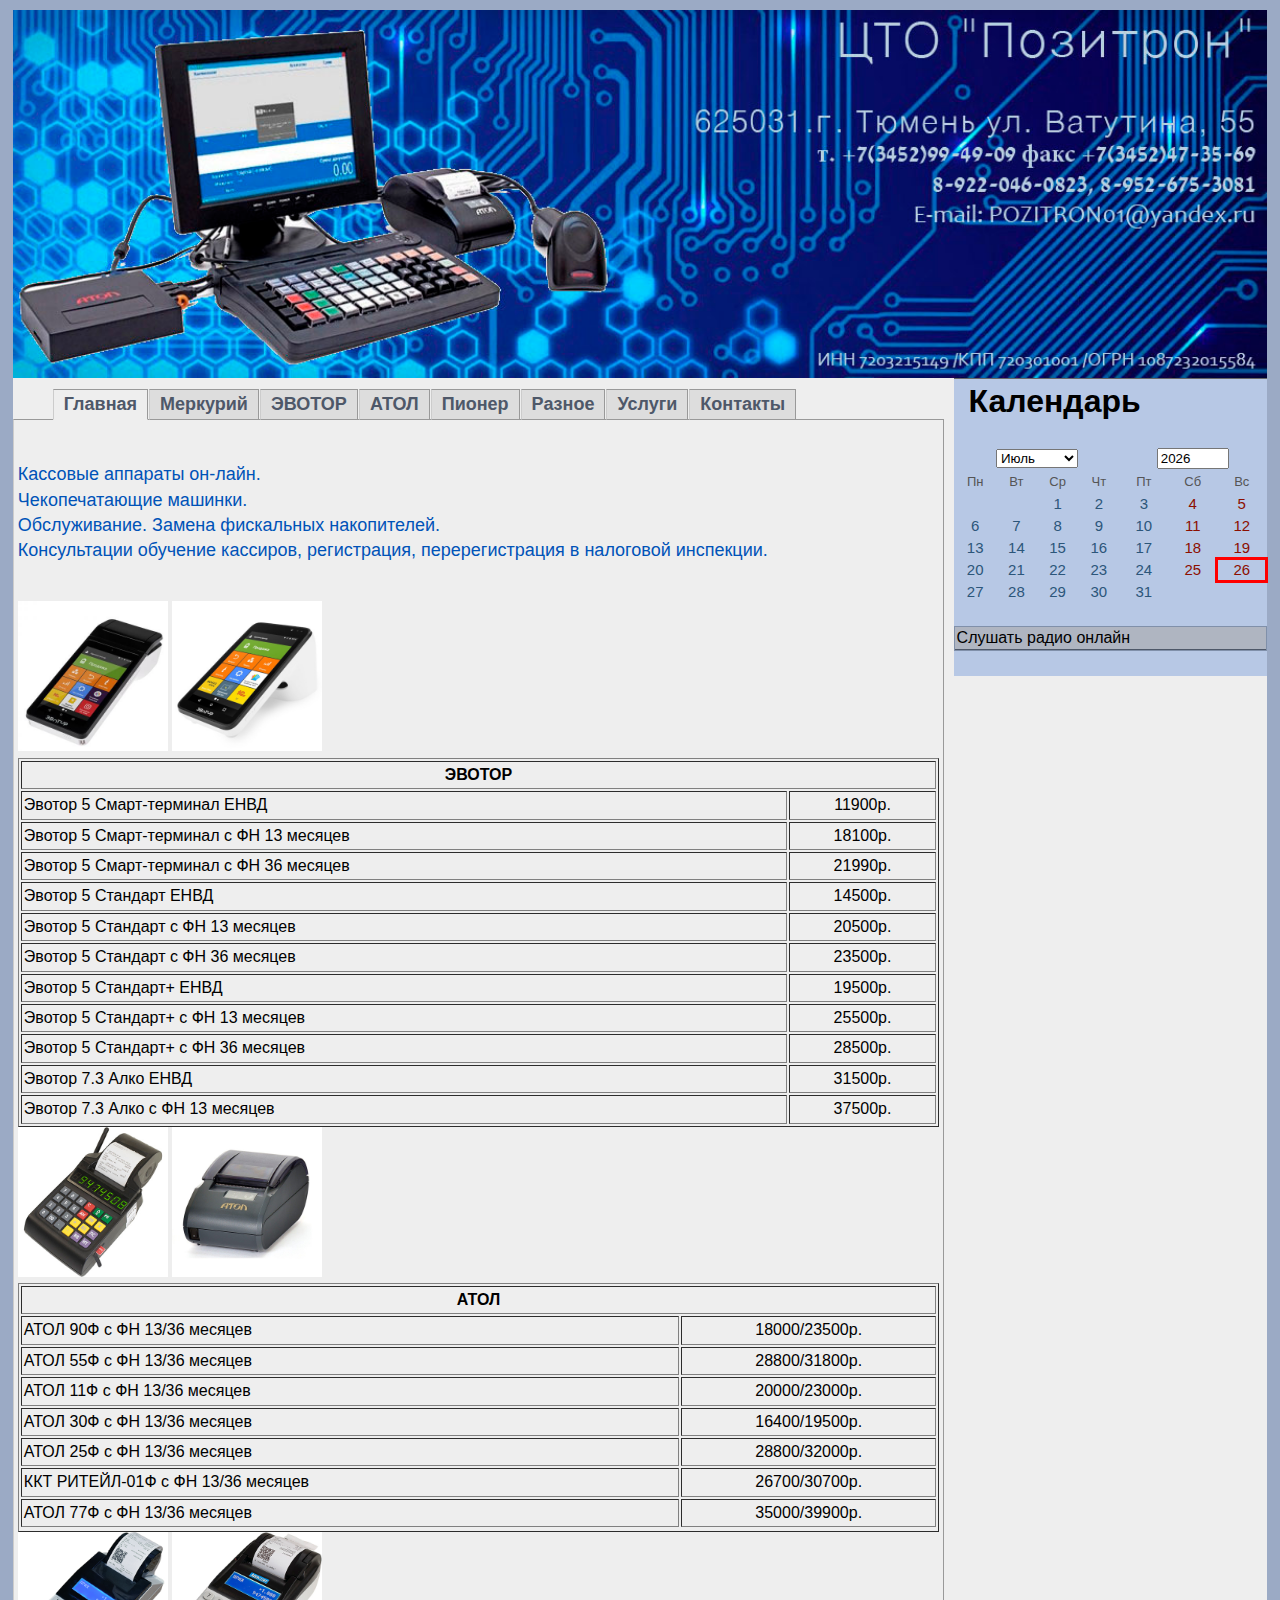
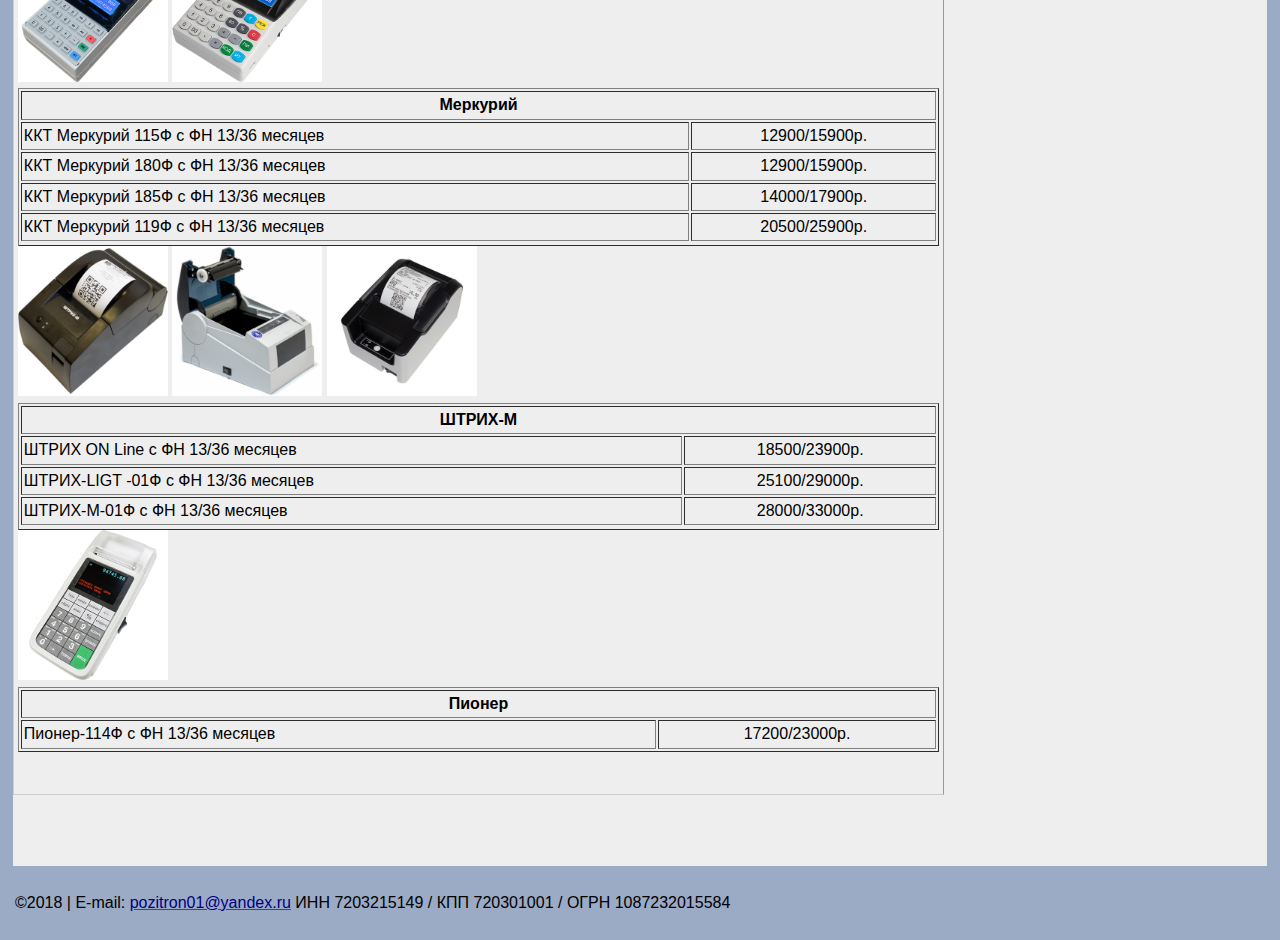
==== index.html @ d6a83f5e "Upload index.html" ====
<!DOCTYPE HTML>
<html xmlns:ice="">
<head>
 <link rel="shortcut icon" href="favicon.png" type="image/png">
<meta http-equiv="Content-Type" content="text/html; charset=utf-8">
<title>ЦТО "Позитрон"</title>
<link href="twoColLiqRtHdr.css" rel="stylesheet" type="text/css"><!--[if lte IE 7]>
<style>
.content { margin-right: -1px; }
ul.nav a { zoom: 1; }
<![endif]-->
<script src="includes/ice/ice.js" type="text/javascript"></script>
<script src="SpryAssets/SpryCollapsiblePanel.js" type="text/javascript"></script>
<script src="SpryAssets/SpryTabbedPanels.js" type="text/javascript"></script>
<script src="Scripts/swfobject_modified.js" type="text/javascript"></script>
<script src="SpryAssets/SpryMenuBar.js" type="text/javascript"></script>
<link href="SpryAssets/SpryCollapsiblePanel.css" rel="stylesheet" type="text/css">
<link href="SpryAssets/SpryTabbedPanels.css" rel="stylesheet" type="text/css">
<link href="SpryAssets/SpryMenuBarHorizontal.css" rel="stylesheet" type="text/css">

	<meta name="yandex-verification" content="871b3b31f9541cde" />
  <!-- Yandex.Metrika counter -->
  <script type="text/javascript" >
      (function (d, w, c) {
          (w[c] = w[c] || []).push(function() {
              try {
                  w.yaCounter50341489 = new Ya.Metrika2({
                      id:50341489,
                      clickmap:true,
                      trackLinks:true,
                      accurateTrackBounce:true,
                      webvisor:true
                  });
              } catch(e) { }
          });

          var n = d.getElementsByTagName("script")[0],
              s = d.createElement("script"),
              f = function () { n.parentNode.insertBefore(s, n); };
          s.type = "text/javascript";
          s.async = true;
          s.src = "https://mc.yandex.ru/metrika/tag.js";

          if (w.opera == "[object Opera]") {
              d.addEventListener("DOMContentLoaded", f, false);
          } else { f(); }
      })(document, window, "yandex_metrika_callbacks2");
  </script>
  <noscript><div><img src="https://mc.yandex.ru/watch/50341489" style="position:absolute; left:-9999px;" alt="" /></div></noscript>
  <!-- /Yandex.Metrika counter -->

	</head>

<body>

<div class="container">
  <div class="header"><a href="#">


  </a>
    <div class="sidebar2" id="content" ice:editable="*">
      <div align="right">
        <ul id="MenuBar1" class="MenuBarHorizontal">

      </div>
    </div>

  <img src="image/ctopozitron03.jpg" alt="ЦТО &quot;Позитрон&quot;" name="Insert_logo" width="100%" height="100%" usemap="#Insert_logoMap" id="Insert_logo" style="background: #6F7D94; display:block; color: #000;" />
      <map name="Insert_logoMap">
        <area shape="circle" coords="0,0,0" href="index.html">
    </map>
    </a>
  <!-- end .header --></div>
  <div class="sidebar1" id="sidebar1">
    <ul class="nav">

<h1>Календарь</h1>
	<style>
#calendar3 {
  width: 100%;
  font: monospace;
  line-height: 1.2em;
  font-size: 15px;
  text-align: center;
}
#calendar3 thead tr:last-child {
  font-size: small;
  color: rgb(85, 85, 85);
}
#calendar3 tbody td {
  color: rgb(44, 86, 122);
}
#calendar3 tbody td:nth-child(n+6), #calendar3 .holiday {
  color: rgb(140, 15, 0);
}
#calendar3 tbody td.today {
  outline: 3px solid red;
}
</style>

<table id="calendar3">
  <thead>
    <tr><td colspan="4"><select>
<option value="0">Январь</option>
<option value="1">Февраль</option>
<option value="2">Март</option>
<option value="3">Апрель</option>
<option value="4">Май</option>
<option value="5">Июнь</option>
<option value="6">Июль</option>
<option value="7">Август</option>
<option value="8">Сентябрь</option>
<option value="9">Октябрь</option>
<option value="10">Ноябрь</option>
<option value="11">Декабрь</option>
</select><td colspan="3"><input type="number" value="" min="0" max="9999" size="4">
    <tr><td>Пн<td>Вт<td>Ср<td>Чт<td>Пт<td>Сб<td>Вс
  <tbody>
</table>

<script>
function Calendar3(id, year, month) {
var Dlast = new Date(year,month+1,0).getDate(),
    D = new Date(year,month,Dlast),
    DNlast = D.getDay(),
    DNfirst = new Date(D.getFullYear(),D.getMonth(),1).getDay(),
    calendar = '<tr>',
    m = document.querySelector('#'+id+' option[value="' + D.getMonth() + '"]'),
    g = document.querySelector('#'+id+' input');
if (DNfirst != 0) {
  for(var  i = 1; i < DNfirst; i++) calendar += '<td>';
}else{
  for(var  i = 0; i < 6; i++) calendar += '<td>';
}
for(var  i = 1; i <= Dlast; i++) {
  if (i == new Date().getDate() && D.getFullYear() == new Date().getFullYear() && D.getMonth() == new Date().getMonth()) {
    calendar += '<td class="today">' + i;
  }else{
    if (  // список официальных праздников
        (i == 1 && D.getMonth() == 0 && ((D.getFullYear() > 1897 && D.getFullYear() < 1930) || D.getFullYear() > 1947)) || // Новый год
        (i == 2 && D.getMonth() == 0 && D.getFullYear() > 1992) || // Новый год
        ((i == 3 || i == 4 || i == 5 || i == 6 || i == 8) && D.getMonth() == 0 && D.getFullYear() > 2004) || // Новый год
        (i == 7 && D.getMonth() == 0 && D.getFullYear() > 1990) || // Рождество Христово
        (i == 23 && D.getMonth() == 1 && D.getFullYear() > 2001) || // День защитника Отечества
        (i == 8 && D.getMonth() == 2 && D.getFullYear() > 1965) || // Международный женский день
        (i == 1 && D.getMonth() == 4 && D.getFullYear() > 1917) || // Праздник Весны и Труда
        (i == 9 && D.getMonth() == 4 && D.getFullYear() > 1964) || // День Победы
        (i == 12 && D.getMonth() == 5 && D.getFullYear() > 1990) || // День России (декларации о государственном суверенитете Российской Федерации ознаменовала окончательный Распад СССР)
        (i == 7 && D.getMonth() == 10 && (D.getFullYear() > 1926 && D.getFullYear() < 2005)) || // Октябрьская революция 1917 года
        (i == 8 && D.getMonth() == 10 && (D.getFullYear() > 1926 && D.getFullYear() < 1992)) || // Октябрьская революция 1917 года
        (i == 4 && D.getMonth() == 10 && D.getFullYear() > 2004) // День народного единства, который заменил Октябрьскую революцию 1917 года
       ) {
      calendar += '<td class="holiday">' + i;
    }else{
      calendar += '<td>' + i;
    }
  }
  if (new Date(D.getFullYear(),D.getMonth(),i).getDay() == 0) {
    calendar += '<tr>';
  }
}
for(var  i = DNlast; i < 7; i++) calendar += '<td>&nbsp;';
document.querySelector('#'+id+' tbody').innerHTML = calendar;
g.value = D.getFullYear();
m.selected = true;
if (document.querySelectorAll('#'+id+' tbody tr').length < 6) {
    document.querySelector('#'+id+' tbody').innerHTML += '<tr><td>&nbsp;<td>&nbsp;<td>&nbsp;<td>&nbsp;<td>&nbsp;<td>&nbsp;<td>&nbsp;';
}
document.querySelector('#'+id+' option[value="' + new Date().getMonth() + '"]').style.color = 'rgb(220, 0, 0)'; // в выпадающем списке выделен текущий месяц
}
Calendar3("calendar3",new Date().getFullYear(),new Date().getMonth());
document.querySelector('#calendar3').onchange = function Kalendar3() {
  Calendar3("calendar3",document.querySelector('#calendar3 input').value,parseFloat(document.querySelector('#calendar3 select').options[document.querySelector('#calendar3 select').selectedIndex].value));
}
</script>

	<div id="CollapsiblePanel1" class="CollapsiblePanel">
        <div class="CollapsiblePanelTab" tabindex="0">Слушать радио онлайн</div>
		        <div class="TabbedPanelsContent"><div id="RO_Moskva" style="text-align:center;width:100%;background:#ccc;"><a href="http://fmradio-online.ru/" id="aRM">Слушать радио онлайн</a></div><script type="text/javascript" src="Scripts/rnsM.js" charset="UTF-8"></script></div>
	<div class="CollapsiblePanelContent"> </div>
	</div>

</ul>
	</div>
	<div class="content" id="content1">
	<div id="TabbedPanels1" class="TabbedPanels">
		<ul class="TabbedPanelsTabGroup">
			<li class="TabbedPanelsTab" tabindex="0"><font size="4" color="#4e5869">Главная</font> </li>
			<li class="TabbedPanelsTab" tabindex="0"><font size="4" color="#4e5869">Меркурий</font> </li>
			<li class="TabbedPanelsTab" tabindex="0"><font size="4" color="#4e5869">ЭВОТОР</font> </li>
			<li class="TabbedPanelsTab" tabindex="0"><font size="4" color="#4e5869">АТОЛ</font> </li>
			<li class="TabbedPanelsTab" tabindex="0"><font size="4" color="#4e5869">Пионер</font> </li>
			<li class="TabbedPanelsTab" tabindex="0"><font size="4" color="#4e5869">Разное</font> </li>
			<li class="TabbedPanelsTab" tabindex="0"><font size="4" color="#4e5869">Услуги</font> </li>
			<li class="TabbedPanelsTab" tabindex="0"><font size="4" color="#4e5869">Контакты</font> </li>
</ul>
	<div class="TabbedPanelsContentGroup">
	<div class="TabbedPanelsContent">
<p>&nbsp;</p><font size="4" color="#0053B8">
        Кассовые аппараты он-лайн.
        <br>Чекопечатающие машинки. <br>Обслуживание. Замена фискальных накопителей.
        <br>Консультации обучение кассиров, регистрация, перерегистрация в налоговой инспекции.</font>
<p>&nbsp;</p>
			<img src="image/evotor-5-0001-380x380.jpg" width="150" height="150" alt="Смарт-терминал ЭВОТОР 5" longdesc="Смарт-терминал ЭВОТОР 5" title="ЭВОТОР 5">
			<img src="image/evotor-7.3_380x380.jpg" width="150" height="150" alt="ЭВОТОР 7.3 " longdesc="ЭВОТОР 7.3 " title="ЭВОТОР 7.3">

	    <table width="100%" cellpadding="2" border="1">
	    <tbody>
    <tr>
    <td style="text-align: center;" colspan="2"><strong>ЭВОТОР</strong></td>
    </tr>
    <tr>
    <td>Эвотор 5 Смарт-терминал ЕНВД</td>
    <td align="center">11900р.</td>
    </tr>
    <tr>
    <td>Эвотор 5 Смарт-терминал с ФН 13 месяцев</td>
    <td align="center">18100р.</td>
    </tr>
    <td>Эвотор 5 Смарт-терминал с ФН 36 месяцев</td>
    <td align="center">21990р.</td>
    </tr>
    <td>Эвотор 5 Стандарт ЕНВД</td>
    <td align="center">14500р.</td>
    </tr>
    <td>Эвотор 5 Стандарт с ФН 13 месяцев</td>
    <td align="center">20500р.</td>
    </tr>
    <td>Эвотор 5 Стандарт с ФН 36 месяцев</td>
    <td align="center">23500р.</td>
    </tr>
    <td>Эвотор 5 Стандарт+ ЕНВД</td>
    <td align="center">19500р.</td>
    </tr>
    <td>Эвотор 5 Стандарт+ с ФН 13 месяцев</td>
    <td align="center">25500р.</td>
    </tr>
    <td>Эвотор 5 Стандарт+ с ФН 36 месяцев</td>
    <td align="center">28500р.</td>
    </tr>
    <td>Эвотор 7.3 Алко ЕНВД</td>
    <td align="center">31500р.</td>
    </tr>
    <td>Эвотор 7.3 Алко с ФН 13 месяцев</td>
    <td align="center">37500р.</td>
    </tr>
    </tbody>
  </table>
    <img src="image/atoll_90f.jpg" width="150" height="150" alt="АТОЛ 90Ф" longdesc="АТОЛ 90Ф" title="АТОЛ 90Ф">
    <img src="image/atoll_30f.jpg" width="150" height="150" alt="АТОЛ 30Ф" title="АТОЛ 30Ф">
    <table width="100%" cellpadding="2" border="1">
    <tbody>
    <tr>
    <td style="text-align: center;" colspan="2"><strong>АТОЛ</strong></td>
    </tr>
    <tr>
    <td>АТОЛ 90Ф с ФН 13/36 месяцев</td>
    <td align="center">18000/23500р.</td>
    </tr>
    <td>АТОЛ 55Ф с ФН 13/36 месяцев</td>
    <td align="center">28800/31800р.</td>
    </tr>
    <td>АТОЛ 11Ф с ФН 13/36 месяцев</td>
    <td align="center">20000/23000р.</td>
    </tr>
    <td>АТОЛ 30Ф с ФН 13/36 месяцев</td>
    <td align="center">16400/19500р.</td>
    </tr>
    <td>АТОЛ 25Ф с ФН 13/36 месяцев</td>
    <td align="center">28800/32000р.</td>
    </tr>
    <td>ККТ РИТЕЙЛ-01Ф с ФН 13/36 месяцев</td>
    <td align="center">26700/30700р.</td>
    </tr>
    <td>АТОЛ 77Ф с ФН 13/36 месяцев</td>
    <td align="center">35000/39900р.</td>
    </tr>
    <tr>
    </tbody>
  </table>
  			<img src="image/mercury_115f.jpg" width="150" height="150" alt="Меркурий 115Ф" longdesc="Меркурий 115Ф" title="Меркурий 115Ф">
  			<img src="image/mercury_185f.jpg" width="150" height="150" alt="Меркурий 185Ф" longdesc="Меркурий 185Ф" title="Меркурий 185Ф">
  <table width="100%" cellpadding="2" border="1">
    <tbody>
    <td style="text-align: center;" colspan="2"><strong>Меркурий</strong></td>
    </tr>
    <tr>
    <td>ККТ Меркурий 115Ф с ФН 13/36 месяцев</td>
    <td align="center">12900/15900р.</td>
    </tr>
    <td>ККТ Меркурий 180Ф с ФН 13/36 месяцев</td>
    <td align="center">12900/15900р.</td>
    </tr>
    <td>ККТ Меркурий 185Ф с ФН 13/36 месяцев</td>
    <td align="center">14000/17900р.</td>
    </tr>
    <td>ККТ Меркурий 119Ф с ФН 13/36 месяцев</td>
    <td align="center">20500/25900р.</td>
    </tr>
    <tr>
    </tbody>
  </table>
				<img src="image/SHTRICH-LIGT-01F.jpg" width="150" height="150" alt="">
				<img src="image/SHTRICH-M-01F.jpg" width="150" height="150" alt="">
				<img src="image/SHTRICH-ON-Line.jpg" width="150" height="150" alt="">
  <table width="100%" cellpadding="2" border="1">
    <tbody>
    <td style="text-align: center;" colspan="2"><strong>ШТРИХ-М</strong></td>
    </tr>
    <tr>
    <td>ШТРИХ ON Line с ФН 13/36 месяцев</td>
    <td align="center">18500/23900р.</td>
    </tr>
    <td>ШТРИХ-LIGT -01Ф с ФН 13/36 месяцев</td>
    <td align="center">25100/29000р.</td>
    </tr>
    <td>ШТРИХ-М-01Ф с ФН 13/36 месяцев</td>
    <td align="center">28000/33000р.</td>
    </tr>
    <tr>
    </tbody>
  </table>
  <img src="image/pioneer-114f.jpg" width="150" height="150" alt="Пионер-114Ф " longdesc="Пионер-114Ф " title="Пионер-114Ф">

  <table width="100%" cellpadding="2" border="1">
    <tbody>
    <td style="text-align: center;" colspan="2"><strong>Пионер</strong></td>
    </tr>
    <tr>
    <td>Пионер-114Ф с ФН 13/36 месяцев</td>
    <td align="center">17200/23000р.</td>
    </tr>
  </tbody>
  </table>

  <p>&nbsp;</p>


	</div>
	<div class="TabbedPanelsContent">
		<table width=100%>
		<tr><td width=50%>
			<h3>ККТ Меркурий 115Ф<br>с ФН 13/36 месяцев 12900/15900р.</h3>
		<td width=50%>
			<h3>ККТ Меркурий 185ф<br>с ФН 13/36 месяцев 14000/17900р.</h3></table>
			<img src="image/mercury_115f.jpg" alt="Меркурий 115Ф" align="left" width="50%" height="50%" title="Меркурий 115Ф" style="background: #6F7D94; display:block; color: #000;"  />
			<img src="image/mercury_185f.jpg" alt="Меркурий 185Ф" align="right" width="50%" height="50%" title="Меркурий 185ф" style="background: #6F7D94; display:block; color: #000;" />

      <table width="100%" cellpadding="2" border="1">
      <tbody>
      <tr>
      <td style="text-align: center;" colspan="1"><strong>ОСНОВНЫЕ ХАРАКТЕРИСТИКИ</strong></td>
      <td style="text-align: center;" colspan="1"><strong>Меркурий 115Ф</strong></td>
      <td style="text-align: center;" colspan="1"><strong>Меркурий 185ф</strong></td>
      </tr>
      <tr>
      <td>Количество кассиров</td>
      <td align="center">16</td>
      <td align="center">16</td>
      </tr>
      <tr>
      <td>Фискальный накопитель</td>
      <td align="center">ФН-1</td>
      <td align="center">ФН-1</td>
      </tr>
      <tr>
      <td>Тип принтерного механизма</td>
      <td align="center">Термический, с заправкой<br> «easy load»</td>
      <td align="center">Термический, с заправкой<br> «easy load»</td>
      </tr>
      <tr>
      <td>Чековая лента</td>
      <td align="center">термобумага шириной 57,5 мм</td>
      <td align="center">термобумага шириной 57,5 мм</td>
      </tr>
      <tr>
      <td>Скорость печати</td>
      <td align="center">8 строк/сек</td>
      <td align="center">8 строк/сек</td>
      </tr>
      <tr>
      <td>Количество программируемых кодов цен, не менее</td>
      <td align="center">10 000</td>
      <td align="center">10 000</td>
      </tr>
      <tr>
      <td>Ввод и индикация сумм</td>
      <td align="center">9 десятичных разрядов</td>
      <td align="center">9 десятичных разрядов</td>
      </tr>
      <tr>
      <td>Считывание штрих-кодов</td>
      <td align="center">линейные<br> (EAN-8, ЕАN-13),<br>двумерные (QR, PDF417)</td>
      <td align="center">линейные<br> (EAN-8, ЕАN-13),<br>двумерные (QR, PDF417)</td>
      </tr>
      <tr>
      <td>Интерфейс RS-232</td>
      <td align="center">2 шт.</td>
      <td align="center">2 шт.</td>
      </tr>
      <tr>
      <td>Интерфейс USB (host/device)</td>
      <td align="center">1 шт.</td>
      <td align="center">1 шт.</td>
      </tr>
      <tr>
      <td>GPRS-модем</td>
      <td align="center">1 шт. (по запросу)</td>
      <td align="center">1 шт. (по запросу)</td>
      </tr>
      <tr>
      <td>Wi-Fi модем</td>
      <td align="center">1 шт. (по запросу)</td>
      <td align="center">1 шт. (по запросу)</td>
      </tr>
      <tr>
      <td>SD карта</td>
      <td align="center">до 32 гб</td>
      <td align="center">до 32 гб</td>
      </tr>
      <tr>
      <td>Встроенный литий-ионный аккумулятор</td>
      <td align="center">7,4 В, 2,0 А-ч</td>
      <td align="center">7,4 В, 2,0 А-ч</td>
      </tr>
      <tr>
      <td>Графический ЖК-индикатор с подсветкой</td>
      <td align="center">128х32</td>
      <td align="center">128х32</td>
      </tr>
      <tr>
      <td>Среднее количество чеков за смену при полностью заряженном аккумуляторе, не менее</td>
      <td align="center">500</td>
      <td align="center">500</td>
      </tr>
      <tr>
      <td>Габариты, масса, не более</td>
      <td align="center">230х116х65мм; 1,0 кг</td>
      <td align="center">230х116х65мм; 1,0 кг</td>
      </tr>
      <tr>
      <td>Диапазон рабочих температур</td>
      <td align="center">-20...+45°С</td>
      <td align="center">-20...+45°С</td>
      </tr>
      <tr>
      <td>Заявленный срок службы производителем</td>
      <td align="center">10 лет</td>
      <td align="center">10 лет</td>
      </tr>
      </tbody>
      </table>
	</div>

	<div class="TabbedPanelsContent">
			<table width=100%>
		<tr><td width=50%>
			<h3>Смарт-терминал ЭВОТОР 5<br>с ФН 13/36 месяцев 18100/21990р.</h3>
		<td width=50%>
			<h3>ЭВОТОР 7.3 Алко с ФН 13 месяцев 37500р.<br>ЭВОТОР 7.3 Алко ЕНВД 31500р. </h3></table>
			<img src="image/evotor-5-0001-380x380.jpg" alt="Смарт-терминал ЭВОТОР 5" align="left" width="50%" height="50%" title="Смарт-терминал ЭВОТОР 5" style="background: #6F7D94; display:block; color: #000;"  />
			<img src="image/evotor-7.3_380x380.jpg" alt="ЭВОТОР 7.3" align="left" width="50%" height="50%" title="ЭВОТОР 7.3" style="background: #6F7D94; display:block; color: #000;"  />
	<table width="100%" cellpadding="2" border="1">
      <tbody>
      <tr>
      <td style="text-align: center;" colspan="1"><strong>ОСНОВНЫЕ ХАРАКТЕРИСТИКИ</strong></td>
      <td style="text-align: center;" colspan="1"><strong>ЭВОТОР 5</strong></td>
      <td style="text-align: center;" colspan="1"><strong>ЭВОТОР 7.3</strong></td>
      </tr>
      <tr>
      <td>Процессор</td>
      <td align="center">Mediatek MT8321</td>
      <td align="center">Mediatek MT8321</td>
      </tr>
      <tr>
      <td>Оперативная память / жесткая</td>
      <td align="center">1GB / 8GB</td>
      <td align="center">1GB / 8GB</td>
      </tr>
      <tr>
      <td>Дисплей</td>
      <td align="center">5,5 дюйма</td>
      <td align="center">7 дюймов</td>
      </tr>
      <tr>
      <td>Навигация</td>
      <td align="center">GPS</td>
      <td align="center">Нет</td>
      </tr>
      <tr>
      <td>Камера</td>
      <td align="center">5 Мпикс</td>
      <td align="center">Нет</td>
      </tr>
      <tr>
      <td>Источник питания</td>
      <td align="center">5V, 2A</td>
      <td align="center">Coaxial, 24V, 1.25A</td>
      </tr>
      <tr>
      <td>Аккумулятор</td>
      <td align="center">8-12 часов автономной работы</td>
      <td align="center">Нет (только для безопасного отключения)</td>
      </tr>
      <tr>
      <td>USB host</td>
      <td align="center">USB-A, USB2.0</td>
      <td align="center">6xUSB-A, USB2.0</td>
      </tr>
      <tr>
      <td>Ethernet</td>
      <td align="center">Есть</td>
      <td align="center">Нет</td>
      </tr>
      <tr>
      <td>Доп. интерфейсы</td>
      <td align="center">Денежный ящик, 2 COM порта</td>
      <td align="center">Денежный ящик</td>
      </tr>
      <tr>
      <td>Скорость печати</td>
      <td align="center">До 60 мм/c</td>
      <td align="center">До 70 мм/с</td>
      </tr>
      <tr>
      <td>Ресурс головки</td>
      <td align="center">100 км</td>
      <td align="center">50 км</td>
      </tr>
      <tr>
      <td>Резак</td>
      <td align="center">2 стальных гребенки</td>
      <td align="center">1 стальная гребенка</td>
      </tr>
      </tbody>
      </table>

</div>
	<div class="TabbedPanelsContent">
			<table width=100%>
		<tr><td width=50%>
			<h3>АТОЛ 90Ф с ФН 13/36 месяцев 18000/23500р.</h3>
		<td width=50%>
			<h3>АТОЛ 30Ф с ФН 13/36 месяцев 16400/19500р.</h3></table>
			<img src="image/atoll_90f.jpg" alt="АТОЛ 90Ф" align="left" width="50%" height="50%" title="АТОЛ 90Ф" style="background: #6F7D94; display:block; color: #000;"  />
			<img src="image/atoll_30f.jpg" alt="АТОЛ 30Ф" align="left" width="50%" height="50%" title="АТОЛ 30Ф" style="background: #6F7D94; display:block; color: #000;"  />
<table width="100%" cellpadding="2" border="1">
      <tbody>
      <tr>
      <td style="text-align: center;" colspan="1"><strong>ОСНОВНЫЕ ХАРАКТЕРИСТИКИ</strong></td>
      <td style="text-align: center;" colspan="1"><strong>АТОЛ 90Ф</strong></td>
      <td style="text-align: center;" colspan="1"><strong>АТОЛ 30Ф</strong></td>
      </tr>
      <tr>
      <td>Способ печати</td>
      <td align="center">Термохимический</td>
      <td align="center">Термопечать</td>
      </tr>
      <tr>
      <td>Качество печати, dpi</td>
      <td align="center">203</td>
      <td align="center">203</td>
      </tr>
      <tr>
      <td>Скорость печати, мм/с</td>
      <td align="center">до 75</td>
      <td align="center">до 50</td>
      </tr>
      <tr>
      <td>Ресурс печатающей головки, км чековой ленты</td>
      <td align="center">100 км</td>
      <td align="center">50 км</td>
      </tr>
      <tr>
      <td>Автоотрез</td>
      <td align="center">Нет (гребенка)</td>
      <td align="center">Нет (гребенка)</td>
      </tr>
      <tr>
      <td>Количество символов в строке</td>
      <td align="center">32 - 42 (при бумаге 58 мм) <br> 24 - 34 (при бумаге 44 мм)</td>
      <td align="center">24 - 42 (при бумаге 58 мм) <br> 24 - 34 (при бумаге 44 мм)</td>
      </tr>
      <tr>
      <td>Питание</td>
      <td align="center">7,4В (БП)</td>
      <td align="center">9В АС 220 В, 50 Hz</td>
      </tr>
      <tr>
      <td>Интерфейсы</td>
      <td align="center">WI-FI, 2G</td>
      <td align="center">USB, Wi-fi, 2G, 3G - опционально</td>
      </tr>
      <tr>
      <td>Размеры</td>
      <td align="center">114 х 81 х 235 мм</td>
      <td align="center">87 х 160 х 79 мм</td>
      </tr>
      <tr>
      <td>Вес, кг</td>
      <td align="center">0,9 кг</td>
      <td align="center">0,36 кг</td>
      </tr>
      <tr>
      </tbody>
      </table>

</div>
<div class="TabbedPanelsContent"> <h3>Пионер-114Ф с ФН 13/36 месяцев 17200/23000р.</h3>
    <img src="image/pioneer-114f.jpg" alt="Пионер-114Ф" align="left" width="50%" height="50%" title="Пионер-114Ф" style="background: #6F7D94; display:block; color: #000;"  />

  <table width="50%" cellpadding="2" border="1">
      <tbody>
      <tr>
      <td style="text-align: center;" colspan="2"><strong>Пионер-114Ф ОСНОВНЫЕ ХАРАКТЕРИСТИКИ</strong></td>
      </tr>
      <tr>
      <td>Скорость печати мм/с</td>
      <td align="center">35</td>
      </tr>
      <tr>
      <td>Ширина чека, мм</td>
      <td align="center">58 мм</td>
      </tr>
      <tr>
      <td>Интерфейс подключения</td>
      <td align="center">Ethernet, USB, Wi-fi</td>
      </tr>
      <tr>
      <td>Передача данных в ОФД</td>
      <td align="center"> Ethernet, Wi-fi </td>
      </tr>
      <tr>
      <td>Налогообложение </td>
      <td align="center">ЕНВД, ОСНО, ПСН, УСН</td>
      <tr>
      <td>АКБ</td>
      <td align="center">Есть</td>
		</tbody>
      </table>

  </div>

	<div class="TabbedPanelsContent">
		<table width=100%>
		<tr><td width=40%>
			<h3>Сканеры</h3>
		<td width=30%>
			<h3>Чековая лента</h3>
			<td width=30%>
			<h3>Денежные ящики</h3>
		</table>
			<img src="image/scanner.jpg" alt="Сканер" align="left" width="33%" height="33%" title="Сканер" style="background: #6F7D94; display:block; color: #000;"  />
			<img src="image/check tape 57,5 ​​mm.jpg" alt="Чековая лента 57,5 мм" align="left" width="33%" height="33%" title="Чековая лента 57,5 мм" style="background: #6F7D94; display:block; color: #000;"  />
			<img src="image/mercury_100-1.jpg" alt="Меркурий 100-1" align="left" width="33%" height="33%" title="Меркурий 100-1" style="background: #6F7D94; display:block; color: #000;"  />
</div>
	<div class="TabbedPanelsContent">
    <table width="100%" cellpadding="2" border="1">
    <tbody>
    <tr>
    <td style="text-align: center;" colspan="2"><strong>Услуги</strong></td>
    </tr>
    <tr>
    <td>Договор с ОФД</td>
    <td align="center">2500/5700р.</td>
    </tr>
    <tr>
    <td>Регистрация онлайн в личном кабинете контрагента</td>
    <td align="center">1500р.</td>
    </tr>
    <td>Подключение клиента к ОФД</td>
    <td align="center">500р.</td>
    </tr>
    <td>Снятие с учета ККТ</td>
    <td align="center">500р.</td>
    </tr>
    <td>ФН 36 месяцев енвд усн патент</td>
    <td align="center">11500р.</td>
    </tr>
    <td>ФН 13-15 месяцев общая система</td>
    <td align="center">7500р.</td>
    </tr>
    <td>Договор ЦТО для поддержки ККТ без выезда</td>
    <td align="center">1500р.</td>
    </tr>
    <td>Установка и настройка доп. программ (Крипто ПРО, Рутокен, настройка браузера, установка необходимых драйверов)</td>
    <td align="center">1000р.</td>
    </tr>
  </tbody>
  </table>
</div>
	<div class="TabbedPanelsContent">
    <p>&nbsp;</p>
    <h4>625031.г. Тюмень ул. Ватутина, 55
      <br>т. +7(3452) 99-49-09
      <br>факс +7(3452) 47-35-69
      <br>8-922-046-0823, 8-952-675-3081
        <br>E-mail: <a href="mailto:pozitron01@yandex.ru"><span style="color:navy">pozitron01@yandex.ru</span></a><h4>
			<a class="dg-widget-link" href="http://2gis.ru/tyumen/firm/1830115629690603/center/65.58747768402101,57.18826242510559/zoom/16?utm_medium=widget-source&utm_campaign=firmsonmap&utm_source=bigMap">Посмотреть на карте Тюмени</a><div class="dg-widget-link"><a href="http://2gis.ru/tyumen/center/65.587965,57.187168/zoom/16/routeTab/rsType/bus/to/65.587965,57.187168╎Позитрон, ООО, торгово-сервисная компания?utm_medium=widget-source&utm_campaign=firmsonmap&utm_source=route">Найти проезд до Позитрон, ООО, торгово-сервисная компания</a></div><script charset="utf-8" src="https://widgets.2gis.com/js/DGWidgetLoader.js"></script><script charset="utf-8">new DGWidgetLoader({"width":700,"height":450,"borderColor":"#a3a3a3","pos":{"lat":57.18826242510559,"lon":65.58747768402101,"zoom":16},"opt":{"city":"tyumen"},"org":[{"id":"1830115629690603"}]});</script><noscript style="color:#c00;font-size:16px;font-weight:bold;">Виджет карты использует JavaScript. Включите его в настройках вашего браузера.</noscript>

			</div>
		</div>
	</div>
</div>
  <p>&nbsp;</p>
  <p>&nbsp;</p>

 <!-- end .content --></div>
  <div class="footer">
    <p>©2018 | E-mail: <a href="mailto:pozitron01@yandex.ru"><span style="color:navy">pozitron01@yandex.ru</span></a> ИНН 7203215149 / КПП 720301001 / ОГРН 1087232015584</p>
  <!-- end .footer --></div>
<script type="text/javascript">
var CollapsiblePanel1 = new Spry.Widget.CollapsiblePanel("CollapsiblePanel1", {contentIsOpen:false});


var TabbedPanels1 = new Spry.Widget.TabbedPanels("TabbedPanels1");
var MenuBar1 = new Spry.Widget.MenuBar("MenuBar1", {imgDown:"SpryAssets/SpryMenuBarDownHover.gif", imgRight:"SpryAssets/SpryMenuBarRightHover.gif"});
</script>
</body>
</html>
---- twoColLiqRtHdr.css ----
@charset "utf-8";
body {
	font: 100%/1.4 Verdana, Arial, Helvetica, sans-serif;
	background: #9baac5;
	margin: 0px;
	padding: 0;
	color: #000;
}

/* ~~ Селекторы элементов/тегов ~~ */
ul, ol, dl { /* Из-за различий между браузерами рекомендуется обнулять поля в списках. Для согласованности можно указать нужные величины либо здесь, либо в элементах списка (LI, DT, DD), которые они содержат. Помните, что сделанное здесь последовательно включается в список .nav, если только не будет прописан более конкретный селектор. */
	padding: 0;
	margin: 0;
}
h1, h2, h3, h4, h5, h6, p {
	margin-top: 0;	 /* удаление верхнего поля позволяет обойти проблему выхода полей за границы содержащего их контейнера DIV. Оставшееся нижнее поле отделит его от любых последующих элементов. */
	padding-right: 15px;
	padding-left: 15px; /* добавление боковых полей к элементам внутри контейнеров DIV, а не к самим контейнерам избавляет от необходимости расчетов рамочной модели. В качестве альтернативы можно использовать вложенный контейнер DIV с боковыми полями. */
	color: #000;
}
a img { /* этот селектор убирает стандартную синюю рамку, которая появляется у изображений в некоторых браузерах, если вокруг изображения есть ссылка */
	border: none;
}

/* ~~ Оформление ссылок на вашем сайте должно оставаться в этом порядке, включая группу селекторов, создающих эффект наведения. ~~ */
a:link {
	color:#414958;
	text-decoration: underline; /* если только ссылки не должны выглядеть исключительно своеобразно, то для быстрого зрительного распознавания рекомендуется использовать подчеркивание */
}
a:visited {
	color: #CCC;
	text-decoration: underline;
}
a:hover, a:active, a:focus { /* эта группа селекторов обеспечивает пользователю, работающему с клавиатурой, такие же возможности наведения, как и при использовании мыши. */
	text-decoration: none;
	color: #03F;
}

/* ~~ этот контейнер окружает все остальные контейнеры DIV, задавая их ширину на процентной основе ~~ */
.container {
	width: 98%;
	max-width: 1280px;/* желательно задать максимальную ширину, чтобы макет не стал слишком широким на большом экране. Это повышает удобство чтения строк. В IE6 это объявление не соблюдается. */
	min-width: 600px;/* желательно задать минимальную ширину, чтобы макет не стал слишком узким. Это повышает удобство чтения строк в боковых столбцах. В IE6 это объявление не соблюдается. */
	background: #EEE;
	margin: 0 auto; /* автоматическое задание величин по бокам в совокупности с шириной центрирует макет. Это необязательно, если ширина контейнера составляет 100 %. */
}

/* ~~ верхнему колонтитулу не задана ширина. Он растянется на всю ширину макета. Он содержит заполнитель для изображения, который должен быть заменен логотипом по ссылке ~~ */
.header {
	background: #9baac5;
}

/* ~~ Столбцы для макета. ~~ 

1) Поля размещены только вверху и/или внизу DIV. Элементы в этих DIV имеют боковые поля. Это избавляет пользователя от необходимости расчетов рамочной модели. Помните, что при добавлении боковых полей или границы к самому DIV их ширина будет добавлена к задаваемой ширине, что образует "полную" ширину. Кроме того, можно удалить поля элемента в DIV и поместить внутри него второй DIV без ширины и с необходимыми по проекту полями.

2) Столбцы не снабжаются полями, поскольку все они обтекающие. Если нужно добавить поля, то  желательно не с той стороны, с которой обтекается столбец (например, правое поле у div, настроенного на обтекание справа).  Часто вместо этого можно применить padding. В случаях, когда это правило приходится нарушить, следует добавить к правилу div объявление "display:inline", чтобы исправить ошибку с удвоением полей в некоторых версиях Internet Explorer.

3) Поскольку классы можно использовать в документе многократно (а к элементу можно применять несколько классов), то столбцам вместо идентификаторов назначены имена классов. Например, два DIV с боковыми панелями могут при необходимости стыковаться. По желанию имена можно легко заменить на идентификаторы при условии, что они используются по одному на документ.

4) Если вы предпочитаете, чтобы панель навигации была слева, а не справа, просто установите обтекание столбцов в противоположном направлении (все слева, а не справа), они выстроятся в обратном порядке. Перемещать DIV в исходном коде HTML-документа не нужно.

*/
.sidebar1 {
	float: right;
	width: 25%;
	padding-bottom: 10px;
	background-color: #b7c8e5;
}
/* ~~ Столбцы для макета. ~~ 

1) Поля размещены только вверху и/или внизу DIV. Элементы в этих DIV имеют боковые поля. Это избавляет пользователя от необходимости расчетов рамочной модели. Помните, что при добавлении боковых полей или границы к самому DIV их ширина будет добавлена к задаваемой ширине, что образует "полную" ширину. Кроме того, можно удалить поля элемента в DIV и поместить внутри него второй DIV без ширины и с необходимыми по проекту полями.

2) Столбцы не снабжаются полями, поскольку все они обтекающие. Если нужно добавить поля, то  желательно не с той стороны, с которой обтекается столбец (например, правое поле у div, настроенного на обтекание справа).  Часто вместо этого можно применить padding. В случаях, когда это правило приходится нарушить, следует добавить к правилу div объявление "display:inline", чтобы исправить ошибку с удвоением полей в некоторых версиях Internet Explorer.

3) Поскольку классы можно использовать в документе многократно (а к элементу можно применять несколько классов), то столбцам вместо идентификаторов назначены имена классов. Например, два DIV с боковыми панелями могут при необходимости стыковаться. По желанию имена можно легко заменить на идентификаторы при условии, что они используются по одному на документ.

4) Если вы предпочитаете, чтобы панель навигации была слева, а не справа, просто установите обтекание столбцов в противоположном направлении (все слева, а не справа), они выстроятся в обратном порядке. Перемещать DIV в исходном коде HTML-документа не нужно.

*/
.sidebar2 {
	float: right;
	width: 25%;
	padding-bottom: 10px;
	background-color: #9baac5;
}
.content {
	padding: 10px 0;
	width: 75%;
		float: right;
}

/* ~~ Этот сгруппированный селектор выдает списки в пространстве .content ~~ */
.content ul, .content ol { 
	padding: 0 15px 15px 40px; /* это поле зеркально повторяет правое поле в правиле для заголовков и параграфов выше. Внизу поле помещено как граница между элементами списков, а слева — как отступ. Поля можно настраивать по желанию. */
}

/* ~~ Стили списка навигации (можно убрать, если решено использовать готовое подменю, например Spry) ~~ */
ul.nav {
	list-style: none; /* удаляет маркер списка */
	border-top: 1px solid #666; /* создает верхнюю границу ссылок — все остальные размещаются с использованием нижней границы в LI */
	margin-bottom: 15px; /* создает пространство между навигацией по содержимому ниже */
}
ul.nav li {
	border-bottom: 1px solid #666; /* разделяет кнопки */
}
ul.nav a, ul.nav a:visited { /* группировка этих селекторов гарантирует, что ссылки будут выглядеть как кнопки даже после того, как пользователь перейдет по ним */
	padding: 5px 5px 5px 15px;
	display: block; /* наделяет ссылку свойствами блока, из-за чего она заполняет весь содержащий ее элемент LI. При этом вся область реагирует на щелчок мышью. */
	text-decoration: none;
	background: #eeeeee;
	color: #000;
}
ul.nav a:hover, ul.nav a:active, ul.nav a:focus { /* изменяет цвет текста и фона при навигации с помощью клавиатуры и мыши */
	background: #9baac5;
	color: #FFF;
	font-family: Verdana, Arial, Helvetica, sans-serif;
}

/* ~~ Нижний колонтитул ~~ */
.footer {
	padding: 10px 0;
	background: #9baac5;
	position: relative;/* IE6 получает hasLayout для правильной очистки */
	clear: both; /* это свойство очистки заставляет .container видеть место окончания столбцов и включать их */
}

/* ~~ прочие классы float/clear ~~ */
.fltrt {  /* этот класс можно использовать для обтекания элемента справа на странице. Обтекаемый элемент должен предшествовать элементу, с которым он должен находиться рядом на странице. */
	float: right;
	margin-left: 8px;
}
.fltlft { /* этот класс можно использовать для обтекания элемента слева на странице. Обтекаемый элемент должен предшествовать элементу, с которым он должен находиться рядом на странице. */
	float: left;
	margin-right: 8px;
}
.clearfloat { /* этот класс можно поместить в теге <br /> или в пустом блоке DIV в качестве конечного элемента, следующего за последним обтекаемым DIV (внутри #container), если .#footer удален или извлечен из #container */
	clear:both;
	height:0;
	font-size: 1px;
	line-height: 0px;
}
---- SpryAssets/SpryCollapsiblePanel.css ----
@charset "UTF-8";

/* SpryCollapsiblePanel.css - version 0.5 - Spry Pre-Release 1.6.1 */

/* Copyright (c) 2006. Adobe Systems Incorporated. All rights reserved. */

/* This is the selector for the main CollapsiblePanel container. For our
 * default style, the CollapsiblePanel is responsible for drawing the borders
 * around the widget.
 *
 * If you want to constrain the width of the CollapsiblePanel widget, set a width on
 * the CollapsiblePanel container. By default, our CollapsiblePanel expands horizontally to fill
 * up available space.
 *
 * The name of the class ("CollapsiblePanel") used in this selector is not necessary
 * to make the widget function. You can use any class name you want to style the
 * CollapsiblePanel container.
 */
.CollapsiblePanel {
	margin: 0px;
	padding: 0px;
	border-left: solid 1px #8090AA;
	border-right: solid 1px #8090AA;
	border-top: solid 1px #8090AA;
	border-bottom: solid 1px #8090AA;
}

/* This is the selector for the CollapsiblePanelTab. This container houses
 * the title for the panel. This is also the container that the user clicks
 * on to open or close the panel.
 *
 * The name of the class ("CollapsiblePanelTab") used in this selector is not necessary
 * to make the widget function. You can use any class name you want to style an
 * CollapsiblePanel panel tab container.
 */
.CollapsiblePanelTab {
	font: bold 0.7em sans-serif;
	background-color: #afb5c1;
	border-bottom: solid 1px #4E5869;
	margin: 0px;
	padding: 2px;
	cursor: pointer;
	-moz-user-select: none;
	-khtml-user-select: none;
}

/* This is the selector for a CollapsiblePanel's Content area. It's important to note that
 * you should never put any padding on the content area element if you plan to
 * use the CollapsiblePanel's open/close animations. Placing a non-zero padding on the content
 * element can cause the CollapsiblePanel to abruptly grow in height while the panels animate.
 *
 * The name of the class ("CollapsiblePanelContent") used in this selector is not necessary
 * to make the widget function. You can use any class name you want to style a
 * CollapsiblePanel content container.
 */
.CollapsiblePanelContent {
	margin: 0px;
	padding: 0px;
}

/* An anchor tag can be used inside of a CollapsiblePanelTab so that the
 * keyboard focus ring appears *inside* the tab instead of around the tab.
 * This is an example of how to make the text within the anchor tag look
 * like non-anchor (normal) text.
 */
.CollapsiblePanelTab a {
	color: #0C3;
	text-decoration: none;
}

/* This is an example of how to change the appearance of the panel tab that is
 * currently open. The class "CollapsiblePanelOpen" is programatically added and removed
 * from panels as the user clicks on the tabs within the CollapsiblePanel.
 */
.CollapsiblePanelOpen .CollapsiblePanelTab {
	background-color: #4E5869;
	font-size: 16px;
	color: #FFF;
}

/* This is an example of how to change the appearance of the panel tab when the
 * CollapsiblePanel is closed. The "CollapsiblePanelClosed" class is programatically added and removed
 * whenever the CollapsiblePanel is closed.
 */

.CollapsiblePanelClosed .CollapsiblePanelTab {
	font-size: 16px;
	font-weight: normal;
 /* background-color: #EFEFEF */
}

/* This is an example of how to change the appearance of the panel tab as the
 * mouse hovers over it. The class "CollapsiblePanelTabHover" is programatically added
 * and removed from panel tab containers as the mouse enters and exits the tab container.
 */
.CollapsiblePanelTabHover,  .CollapsiblePanelOpen .CollapsiblePanelTabHover {
	background-color: #6B798F;
}

/* This is an example of how to change the appearance of all the panel tabs when the
 * CollapsiblePanel has focus. The "CollapsiblePanelFocused" class is programatically added and removed
 * whenever the CollapsiblePanel gains or loses keyboard focus.
 */
.CollapsiblePanelFocused .CollapsiblePanelTab {
	background-color: #4E5869;
}
---- SpryAssets/SpryTabbedPanels.css ----
@charset "UTF-8";

/* SpryTabbedPanels.css - version 0.6 - Spry Pre-Release 1.6.1 */

/* Copyright (c) 2006. Adobe Systems Incorporated. All rights reserved. */

/* Horizontal Tabbed Panels
 *
 * The default style for a TabbedPanels widget places all tab buttons
 * (left aligned) above the content panel.
 */

/* This is the selector for the main TabbedPanels container. For our
 * default style, this container does not contribute anything visually,
 * but it is floated left to make sure that any floating or clearing done
 * with any of its child elements are contained completely within the
 * TabbedPanels container, to minimize any impact or undesireable
 * interaction with other floated elements on the page that may be used
 * for layout.
 *
 * If you want to constrain the width of the TabbedPanels widget, set a
 * width on the TabbedPanels container. By default, the TabbedPanels widget
 * expands horizontally to fill up available space.
 *
 * The name of the class ("TabbedPanels") used in this selector is not
 * necessary to make the widget function. You can use any class name you
 * want to style the TabbedPanels container.
 */
.TabbedPanels {
	overflow: hidden;
	margin: 0px;
	padding: 0px;
	clear: none;
	width: 99%; /* IE Hack to force proper layout when preceded by a paragraph. (hasLayout Bug)*/
}

/* This is the selector for the TabGroup. The TabGroup container houses
 * all of the tab buttons for each tabbed panel in the widget. This container
 * does not contribute anything visually to the look of the widget for our
 * default style.
 *
 * The name of the class ("TabbedPanelsTabGroup") used in this selector is not
 * necessary to make the widget function. You can use any class name you
 * want to style the TabGroup container.
 */
.TabbedPanelsTabGroup {
	margin: 0px;
	padding: 0px;
}

/* This is the selector for the TabbedPanelsTab. This container houses
 * the title for the panel. This is also the tab "button" that the user clicks
 * on to activate the corresponding content panel so that it appears on top
 * of the other tabbed panels contained in the widget.
 *
 * For our default style, each tab is positioned relatively 1 pixel down from
 * where it wold normally render. This allows each tab to overlap the content
 * panel that renders below it. Each tab is rendered with a 1 pixel bottom
 * border that has a color that matches the top border of the current content
 * panel. This gives the appearance that the tab is being drawn behind the
 * content panel.
 *
 * The name of the class ("TabbedPanelsTab") used in this selector is not
 * necessary to make the widget function. You can use any class name you want
 * to style this tab container.
 */
.TabbedPanelsTab {
	position: relative;
	top: 1px;
	float: left;
	padding: 4px 10px;
	margin: 0px 1px 0px 0px;
	font: bold 0.7em sans-serif;
	background-color: #DDD;
	list-style: none;
	border-left: solid 1px #CCC;
	border-bottom: solid 1px #999;
	border-top: solid 1px #999;
	border-right: solid 1px #999;
	-moz-user-select: none;
	-khtml-user-select: none;
	cursor: pointer;
}

/* This selector is an example of how to change the appearnce of a tab button
 * container as the mouse enters it. The class "TabbedPanelsTabHover" is
 * programatically added and removed from the tab element as the mouse enters
 * and exits the container.
 */
.TabbedPanelsTabHover {
	background-color: #CCC;
}

/* This selector is an example of how to change the appearance of a tab button
 * container after the user has clicked on it to activate a content panel.
 * The class "TabbedPanelsTabSelected" is programatically added and removed
 * from the tab element as the user clicks on the tab button containers in
 * the widget.
 *
 * As mentioned above, for our default style, tab buttons are positioned
 * 1 pixel down from where it would normally render. When the tab button is
 * selected, we change its bottom border to match the background color of the
 * content panel so that it looks like the tab is part of the content panel.
 */
.TabbedPanelsTabSelected {
	background-color: #EEE;
	border-bottom: 1px solid #EEE;
}

/* This selector is an example of how to make a link inside of a tab button
 * look like normal text. Users may want to use links inside of a tab button
 * so that when it gets focus, the text *inside* the tab button gets a focus
 * ring around it, instead of the focus ring around the entire tab.
 */
.TabbedPanelsTab a {
	color: black;
	text-decoration: none;
}

/* This is the selector for the ContentGroup. The ContentGroup container houses
 * all of the content panels for each tabbed panel in the widget. For our
 * default style, this container provides the background color and borders that
 * surround the content.
 *
 * The name of the class ("TabbedPanelsContentGroup") used in this selector is
 * not necessary to make the widget function. You can use any class name you
 * want to style the ContentGroup container.
 */
.TabbedPanelsContentGroup {
	clear: both;
	border-left: solid 1px #CCC;
	border-bottom: solid 1px #CCC;
	border-top: solid 1px #999;
	border-right: solid 1px #999;
	background-color: #EEE;
}

/* This is the selector for the Content panel. The Content panel holds the
 * content for a single tabbed panel. For our default style, this container
 * provides some padding, so that the content is not pushed up against the
 * widget borders.
 *
 * The name of the class ("TabbedPanelsContent") used in this selector is
 * not necessary to make the widget function. You can use any class name you
 * want to style the Content container.
 */
.TabbedPanelsContent {
	overflow: hidden;
	padding: 4px;
}

/* This selector is an example of how to change the appearnce of the currently
 * active container panel. The class "TabbedPanelsContentVisible" is
 * programatically added and removed from the content element as the panel
 * is activated/deactivated.
 */
.TabbedPanelsContentVisible {
}

/* Vertical Tabbed Panels
 *
 * The following rules override some of the default rules above so that the
 * TabbedPanels widget renders with its tab buttons along the left side of
 * the currently active content panel.
 *
 * With the rules defined below, the only change that will have to be made
 * to switch a horizontal tabbed panels widget to a vertical tabbed panels
 * widget, is to use the "VTabbedPanels" class on the top-level widget
 * container element, instead of "TabbedPanels".
 */

.VTabbedPanels {
	overflow: hidden;
	zoom: 1;
}

/* This selector floats the TabGroup so that the tab buttons it contains
 * render to the left of the active content panel. A border is drawn around
 * the group container to make it look like a list container.
 */
.VTabbedPanels .TabbedPanelsTabGroup {
	float: left;
	width: 10em;
	height: 20em;
	background-color: #EEE;
	position: relative;
	border-top: solid 1px #999;
	border-right: solid 1px #999;
	border-left: solid 1px #CCC;
	border-bottom: solid 1px #CCC;
}

/* This selector disables the float property that is placed on each tab button
 * by the default TabbedPanelsTab selector rule above. It also draws a bottom
 * border for the tab. The tab button will get its left and right border from
 * the TabGroup, and its top border from the TabGroup or tab button above it.
 */
.VTabbedPanels .TabbedPanelsTab {
	float: none;
	margin: 0px;
	border-top: none;
	border-left: none;
	border-right: none;
}

/* This selector disables the float property that is placed on each tab button
 * by the default TabbedPanelsTab selector rule above. It also draws a bottom
 * border for the tab. The tab button will get its left and right border from
 * the TabGroup, and its top border from the TabGroup or tab button above it.
 */
.VTabbedPanels .TabbedPanelsTabSelected {
	background-color: #EEE;
	border-bottom: solid 1px #999;
}

/* This selector floats the content panels for the widget so that they
 * render to the right of the tabbed buttons.
 */
.VTabbedPanels .TabbedPanelsContentGroup {
	clear: none;
	float: left;
	padding: 0px;
	width: 30em;
	height: 20em;
}

/* Styles for Printing */
@media print {
.TabbedPanels {
	overflow: visible !important;
}
.TabbedPanelsContentGroup {
	display: block !important;
	overflow: visible !important;
	height: auto !important;
}
.TabbedPanelsContent {
	overflow: visible !important;
	display: block !important;
	clear:both !important;
}
.TabbedPanelsTab {
	 overflow: visible !important;
	 display: block !important;
	 clear:both !important;
}
}
---- SpryAssets/SpryMenuBarHorizontal.css ----
@charset "UTF-8";

/* SpryMenuBarHorizontal.css - version 0.6 - Spry Pre-Release 1.6.1 */

/* Copyright (c) 2006. Adobe Systems Incorporated. All rights reserved. */

/*******************************************************************************

 LAYOUT INFORMATION: describes box model, positioning, z-order

 *******************************************************************************/

/* The outermost container of the Menu Bar, an auto width box with no margin or padding */
ul.MenuBarHorizontal
{
	margin: 0px;
	padding: 0px;
	list-style-type: none;
	font-size: 100%;
	cursor: default;
	width: auto;
}
/* Set the active Menu Bar with this class, currently setting z-index to accomodate IE rendering bug: http://therealcrisp.xs4all.nl/meuk/IE-zindexbug.html */
ul.MenuBarActive
{
	z-index: auto;
}
/* Menu item containers, position children relative to this container and are a fixed width */
ul.MenuBarHorizontal li
{
	margin: 0px;
	padding: 0px;
	list-style-type: none;
	font-size: 100%;
	position: relative;
	text-align: center;
	cursor: pointer;
	float: right;
	width: 11em;
}
/* Submenus should appear below their parent (top: 0) with a higher z-index, but they are initially off the left side of the screen (-1000em) */
ul.MenuBarHorizontal ul
{
	margin: 0;
	padding: 0;
	list-style-type: none;
	font-size: 100%;
	z-index: 1020;
	cursor: default;
	width: 11em;
	position: absolute;
	left: -1000em;
}
/* Submenu that is showing with class designation MenuBarSubmenuVisible, we set left to auto so it comes onto the screen below its parent menu item */
ul.MenuBarHorizontal ul.MenuBarSubmenuVisible
{
	left: auto;
}
/* Menu item containers are same fixed width as parent */
ul.MenuBarHorizontal ul li
{

}
/* Submenus should appear slightly overlapping to the right (95%) and up (-5%) */
ul.MenuBarHorizontal ul ul
{
	position: absolute;
	margin: -5% 0 0 95%;
}
/* Submenu that is showing with class designation MenuBarSubmenuVisible, we set left to 0 so it comes onto the screen */
ul.MenuBarHorizontal ul.MenuBarSubmenuVisible ul.MenuBarSubmenuVisible
{
	left: auto;
	top: 0;
}

/*******************************************************************************

 DESIGN INFORMATION: describes color scheme, borders, fonts

 *******************************************************************************/

/* Submenu containers have borders on all sides */
ul.MenuBarHorizontal ul
{
	border: 1px solid #CCC;
}
/* Menu items are a light gray block with padding and no text decoration */
ul.MenuBarHorizontal a
{
	display: block;
	cursor: pointer;
	background-color: #8090AB;
	padding: 0.5em 0.75em;
	color: #333;
	text-decoration: none;
}
/* Menu items that have mouse over or focus have a blue background and white text */
ul.MenuBarHorizontal a:hover, ul.MenuBarHorizontal a:focus
{
	background-color: #4E5869;
	color: #FFF;
}
/* Menu items that are open with submenus are set to MenuBarItemHover with a blue background and white text */
ul.MenuBarHorizontal a.MenuBarItemHover, ul.MenuBarHorizontal a.MenuBarItemSubmenuHover, ul.MenuBarHorizontal a.MenuBarSubmenuVisible
{
	background-color: #4E5869;
	color: #FFF;
}

/*******************************************************************************

 SUBMENU INDICATION: styles if there is a submenu under a given menu item

 *******************************************************************************/

/* Menu items that have a submenu have the class designation MenuBarItemSubmenu and are set to use a background image positioned on the far left (95%) and centered vertically (50%) */
ul.MenuBarHorizontal a.MenuBarItemSubmenu
{
	background-image: url(SpryMenuBarDown.gif);
	background-repeat: no-repeat;
	background-position: 95% 50%;
}
/* Menu items that have a submenu have the class designation MenuBarItemSubmenu and are set to use a background image positioned on the far left (95%) and centered vertically (50%) */
ul.MenuBarHorizontal ul a.MenuBarItemSubmenu
{
	background-image: url(SpryMenuBarRight.gif);
	background-repeat: no-repeat;
	background-position: 95% 50%;
}
/* Menu items that are open with submenus have the class designation MenuBarItemSubmenuHover and are set to use a "hover" background image positioned on the far left (95%) and centered vertically (50%) */
ul.MenuBarHorizontal a.MenuBarItemSubmenuHover
{
	background-image: url(SpryMenuBarDownHover.gif);
	background-repeat: no-repeat;
	background-position: 95% 50%;
}
/* Menu items that are open with submenus have the class designation MenuBarItemSubmenuHover and are set to use a "hover" background image positioned on the far left (95%) and centered vertically (50%) */
ul.MenuBarHorizontal ul a.MenuBarItemSubmenuHover
{
	background-image: url(SpryMenuBarRightHover.gif);
	background-repeat: no-repeat;
	background-position: 95% 50%;
}

/*******************************************************************************

 BROWSER HACKS: the hacks below should not be changed unless you are an expert

 *******************************************************************************/

/* HACK FOR IE: to make sure the sub menus show above form controls, we underlay each submenu with an iframe */
ul.MenuBarHorizontal iframe
{
	position: absolute;
	z-index: 1010;
	filter:alpha(opacity:0.1);
}
/* HACK FOR IE: to stabilize appearance of menu items; the slash in float is to keep IE 5.0 from parsing */
@media screen, projection
{
	ul.MenuBarHorizontal li.MenuBarItemIE
	{
	display: inline;
	f\loat: right;
	background: #FFF;
	}
}
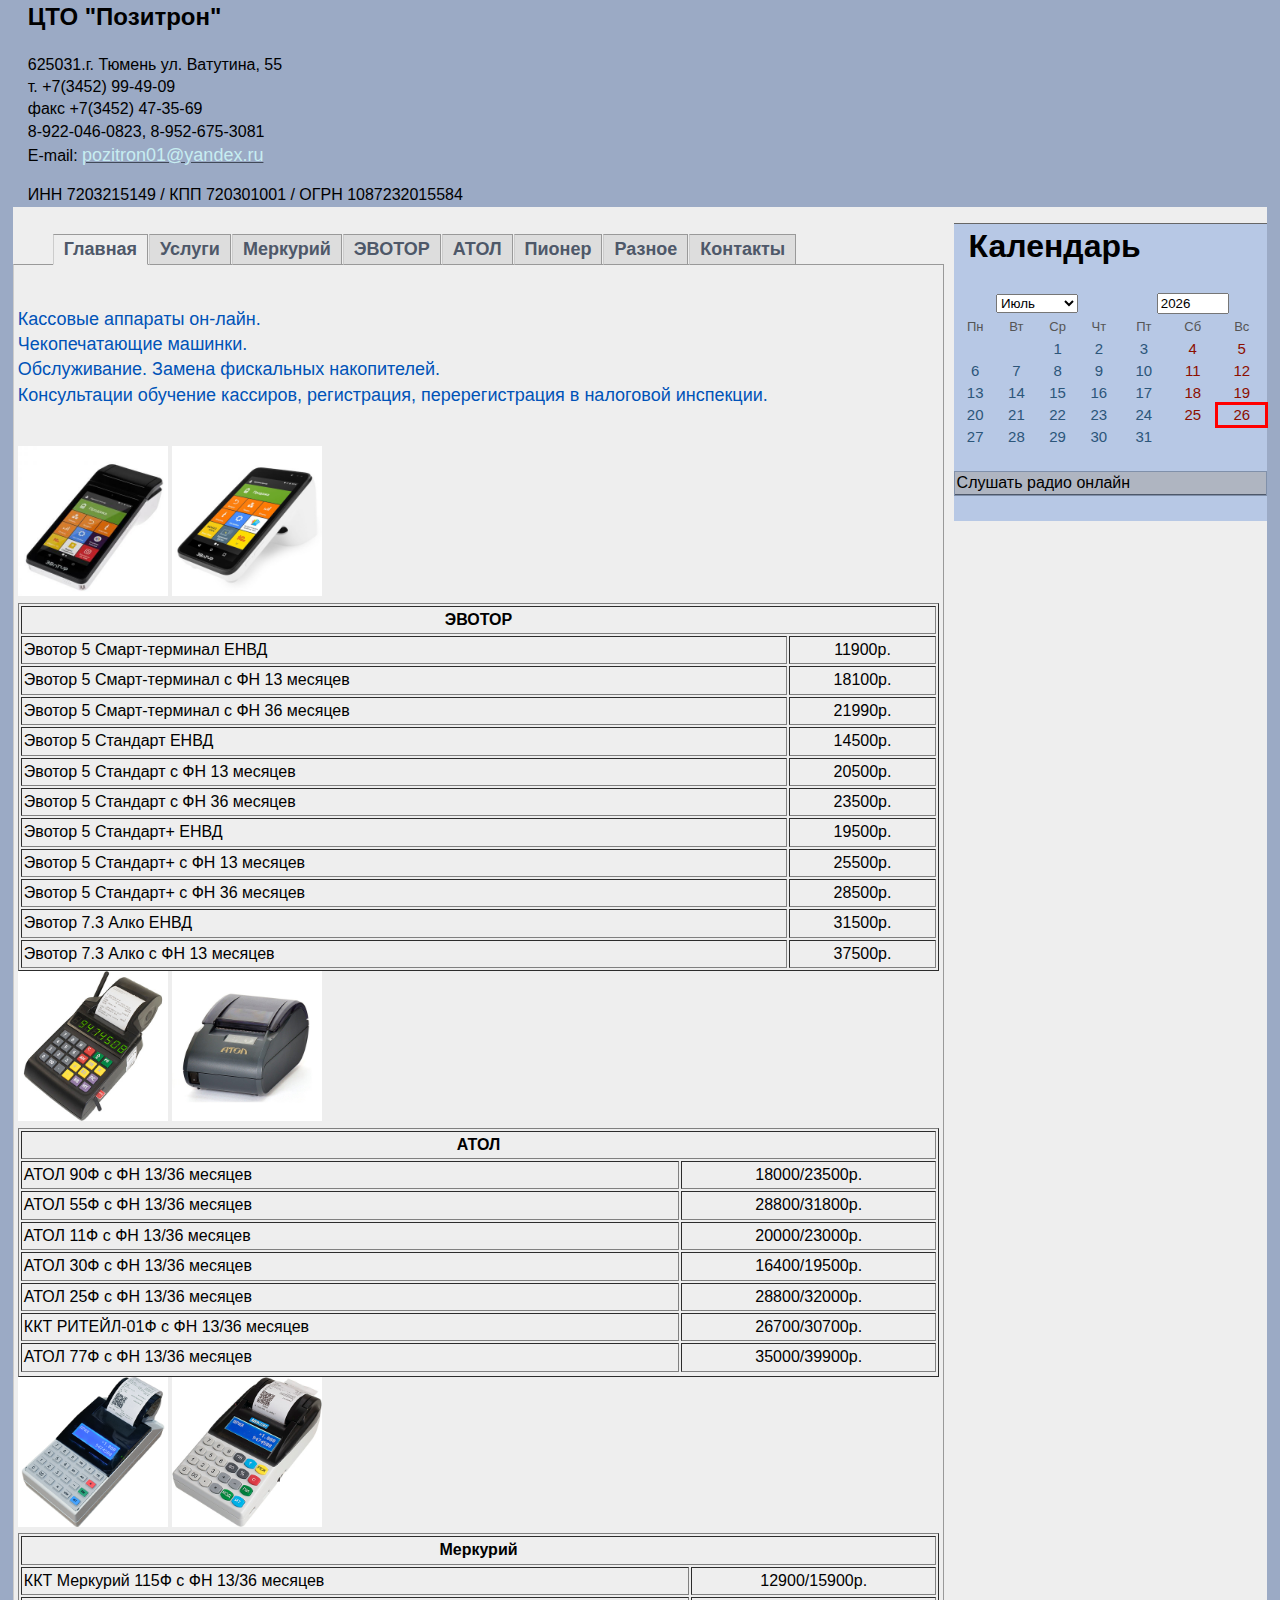
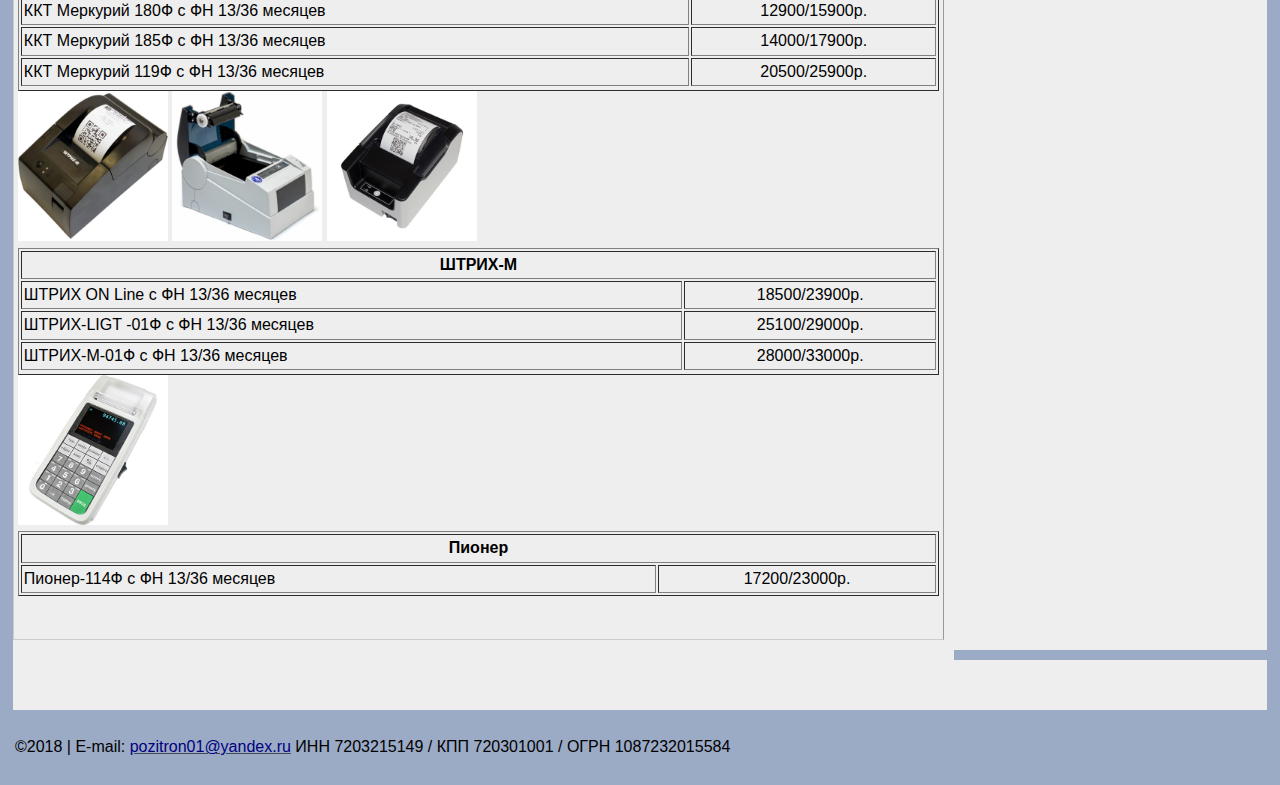
==== commit 0fdcf021: "Обновление данных" ====
--- a/index.html
+++ b/index.html
@@ -1,14 +1,12 @@
 <!DOCTYPE HTML>
 <html xmlns:ice="">
 <head>
- <link rel="shortcut icon" href="favicon.png" type="image/png">
+<link rel="icon" href="http://xn--g1acpbacdlmf1b.xn--p1ai/favicon.ico" type="image/x-icon" />
+<link rel="shortcut icon" href="favicon.ico" type="image/x-icon" />
 <meta http-equiv="Content-Type" content="text/html; charset=utf-8">
-<title>ЦТО "Позитрон"</title>
-<link href="twoColLiqRtHdr.css" rel="stylesheet" type="text/css"><!--[if lte IE 7]>
-<style>
-.content { margin-right: -1px; }
-ul.nav a { zoom: 1; }
-<![endif]-->
+<title>ЦТО "Позитрон"</title>
+<meta name="description" content="ЦТО 'Позитрон' кассовые аппараты он-лайн, чекопечатающие машинки, обслуживание, замена фискальных накопителей. Регистрация, перерегистрация в налоговой инспекции." />
+<link href="twoColLiqRtHdr.css" rel="stylesheet" type="text/css">
 <script src="includes/ice/ice.js" type="text/javascript"></script>
 <script src="SpryAssets/SpryCollapsiblePanel.js" type="text/javascript"></script>
 <script src="SpryAssets/SpryTabbedPanels.js" type="text/javascript"></script>
@@ -18,60 +16,58 @@
 <link href="SpryAssets/SpryTabbedPanels.css" rel="stylesheet" type="text/css">
 <link href="SpryAssets/SpryMenuBarHorizontal.css" rel="stylesheet" type="text/css">
 
-	<meta name="yandex-verification" content="871b3b31f9541cde" />
-  <!-- Yandex.Metrika counter -->
-  <script type="text/javascript" >
-      (function (d, w, c) {
-          (w[c] = w[c] || []).push(function() {
-              try {
-                  w.yaCounter50341489 = new Ya.Metrika2({
-                      id:50341489,
-                      clickmap:true,
-                      trackLinks:true,
-                      accurateTrackBounce:true,
-                      webvisor:true
-                  });
-              } catch(e) { }
-          });
-
-          var n = d.getElementsByTagName("script")[0],
-              s = d.createElement("script"),
-              f = function () { n.parentNode.insertBefore(s, n); };
-          s.type = "text/javascript";
-          s.async = true;
-          s.src = "https://mc.yandex.ru/metrika/tag.js";
-
-          if (w.opera == "[object Opera]") {
-              d.addEventListener("DOMContentLoaded", f, false);
-          } else { f(); }
-      })(document, window, "yandex_metrika_callbacks2");
-  </script>
-  <noscript><div><img src="https://mc.yandex.ru/watch/50341489" style="position:absolute; left:-9999px;" alt="" /></div></noscript>
-  <!-- /Yandex.Metrika counter -->
-
-	</head>
-
+<meta name="yandex-verification" content="871b3b31f9541cde" />
+<!-- Yandex.Metrika counter -->
+<script type="text/javascript" >
+    (function (d, w, c) {
+        (w[c] = w[c] || []).push(function() {
+            try {
+                w.yaCounter50341489 = new Ya.Metrika2({
+                    id:50341489,
+                    clickmap:true,
+                    trackLinks:true,
+                    accurateTrackBounce:true
+                });
+            } catch(e) { }
+        });
+
+        var n = d.getElementsByTagName("script")[0],
+            s = d.createElement("script"),
+            f = function () { n.parentNode.insertBefore(s, n); };
+        s.type = "text/javascript";
+        s.async = true;
+        s.src = "https://mc.yandex.ru/metrika/tag.js";
+
+        if (w.opera == "[object Opera]") {
+            d.addEventListener("DOMContentLoaded", f, false);
+        } else { f(); }
+    })(document, window, "yandex_metrika_callbacks2");
+</script>
+<noscript><div><img src="https://mc.yandex.ru/watch/50341489" style="position:absolute; left:-9999px;" alt="" /></div></noscript>
+<!-- /Yandex.Metrika counter -->
+
+</head>
 <body>
-
 <div class="container">
   <div class="header"><a href="#">
-
-
-  </a>
-    <div class="sidebar2" id="content" ice:editable="*">
-      <div align="right">
-        <ul id="MenuBar1" class="MenuBarHorizontal">
-
-      </div>
-    </div>
-
-  <img src="image/ctopozitron03.jpg" alt="ЦТО &quot;Позитрон&quot;" name="Insert_logo" width="100%" height="100%" usemap="#Insert_logoMap" id="Insert_logo" style="background: #6F7D94; display:block; color: #000;" />
-      <map name="Insert_logoMap">
+	</a>
+	  
+	<div><section class="hero-x">
+	  <h2 class="parallax_x1">ЦТО "Позитрон"</h2>
+      <p class="parallax_x"> 625031.г. Тюмень ул. Ватутина, 55
+      <br>т. +7(3452) 99-49-09
+      <br>факс +7(3452) 47-35-69
+      <br>8-922-046-0823, 8-952-675-3081
+      <br>E-mail: <a href="mailto:pozitron01@yandex.ru"><font size="4" color="#C7EDF1">pozitron01@yandex.ru</font></a></p>
+	  <p class="parallax_x2">ИНН 7203215149 / КПП 720301001 / ОГРН 1087232015584</p>
+  		</section></div>
+	  
+		<map name="Insert_logoMap">
         <area shape="circle" coords="0,0,0" href="index.html">
     </map>
-    </a>
-  <!-- end .header --></div>
-  <div class="sidebar1" id="sidebar1">
+	</div>
+	
+	<div class="sidebar1" id="sidebar1">
     <ul class="nav">
 
 <h1>Календарь</h1>
@@ -186,12 +182,12 @@
 	<div id="TabbedPanels1" class="TabbedPanels">
 		<ul class="TabbedPanelsTabGroup">
 			<li class="TabbedPanelsTab" tabindex="0"><font size="4" color="#4e5869">Главная</font> </li>
+			<li class="TabbedPanelsTab" tabindex="0"><font size="4" color="#4e5869">Услуги</font> </li>
 			<li class="TabbedPanelsTab" tabindex="0"><font size="4" color="#4e5869">Меркурий</font> </li>
 			<li class="TabbedPanelsTab" tabindex="0"><font size="4" color="#4e5869">ЭВОТОР</font> </li>
 			<li class="TabbedPanelsTab" tabindex="0"><font size="4" color="#4e5869">АТОЛ</font> </li>
 			<li class="TabbedPanelsTab" tabindex="0"><font size="4" color="#4e5869">Пионер</font> </li>
 			<li class="TabbedPanelsTab" tabindex="0"><font size="4" color="#4e5869">Разное</font> </li>
-			<li class="TabbedPanelsTab" tabindex="0"><font size="4" color="#4e5869">Услуги</font> </li>
 			<li class="TabbedPanelsTab" tabindex="0"><font size="4" color="#4e5869">Контакты</font> </li>
 </ul>
 	<div class="TabbedPanelsContentGroup">
@@ -332,19 +328,53 @@
     </tr>
   </tbody>
   </table>
-
-  <p>&nbsp;</p>
-
-
+			<p>&nbsp;</p>
 	</div>
+
+	<div class="TabbedPanelsContent">
+    <table width="100%" cellpadding="2" border="1">
+    <tbody>
+    <tr>
+    <td style="text-align: center;" colspan="2"><strong>Услуги</strong></td>
+    </tr>
+    <tr>
+    <td>Договор с ОФД</td>
+    <td align="center">2500/5700р.</td>
+    </tr>
+    <tr>
+    <td>Регистрация онлайн в личном кабинете контрагента</td>
+    <td align="center">1500р.</td>
+    </tr>
+    <td>Подключение клиента к ОФД</td>
+    <td align="center">500р.</td>
+    </tr>
+    <td>Снятие с учета ККТ</td>
+    <td align="center">500р.</td>
+    </tr>
+    <td>ФН 36 месяцев енвд усн патент</td>
+    <td align="center">11500р.</td>
+    </tr>
+    <td>ФН 13-15 месяцев общая система</td>
+    <td align="center">7500р.</td>
+    </tr>
+    <td>Договор ЦТО для поддержки ККТ без выезда</td>
+    <td align="center">1500р.</td>
+    </tr>
+    <td>Установка и настройка доп. программ (Крипто ПРО, Рутокен, настройка браузера, установка необходимых драйверов)</td>
+    <td align="center">1000р.</td>
+    </tr>
+  </tbody>
+  </table>
+</div>
+
 	<div class="TabbedPanelsContent">
 		<table width=100%>
 		<tr><td width=50%>
 			<h3>ККТ Меркурий 115Ф<br>с ФН 13/36 месяцев 12900/15900р.</h3>
 		<td width=50%>
 			<h3>ККТ Меркурий 185ф<br>с ФН 13/36 месяцев 14000/17900р.</h3></table>
-			<img src="image/mercury_115f.jpg" alt="Меркурий 115Ф" align="left" width="50%" height="50%" title="Меркурий 115Ф" style="background: #6F7D94; display:block; color: #000;"  />
-			<img src="image/mercury_185f.jpg" alt="Меркурий 185Ф" align="right" width="50%" height="50%" title="Меркурий 185ф" style="background: #6F7D94; display:block; color: #000;" />
+			<img src="image/mercury_115f.jpg" alt="Меркурий 115Ф" align="left" width="50%" height="auto" title="Меркурий 115Ф" style="background: #6F7D94; display:block; color: #000;"  />
+			<img src="image/mercury_185f.jpg" alt="Меркурий 185Ф" align="right" width="50%" height="auto" title="Меркурий 185ф" style="background: #6F7D94; display:block; color: #000;" />
 
       <table width="100%" cellpadding="2" border="1">
       <tbody>
@@ -458,8 +488,8 @@
 			<h3>Смарт-терминал ЭВОТОР 5<br>с ФН 13/36 месяцев 18100/21990р.</h3>
 		<td width=50%>
 			<h3>ЭВОТОР 7.3 Алко с ФН 13 месяцев 37500р.<br>ЭВОТОР 7.3 Алко ЕНВД 31500р. </h3></table>
-			<img src="image/evotor-5-0001-380x380.jpg" alt="Смарт-терминал ЭВОТОР 5" align="left" width="50%" height="50%" title="Смарт-терминал ЭВОТОР 5" style="background: #6F7D94; display:block; color: #000;"  />
-			<img src="image/evotor-7.3_380x380.jpg" alt="ЭВОТОР 7.3" align="left" width="50%" height="50%" title="ЭВОТОР 7.3" style="background: #6F7D94; display:block; color: #000;"  />
+			<img src="image/evotor-5-0001-380x380.jpg" alt="Смарт-терминал ЭВОТОР 5" align="left" width="50%" height="auto" title="Смарт-терминал ЭВОТОР 5" style="background: #6F7D94; display:block; color: #000;"  />
+			<img src="image/evotor-7.3_380x380.jpg" alt="ЭВОТОР 7.3" align="left" width="50%" height="auto" title="ЭВОТОР 7.3" style="background: #6F7D94; display:block; color: #000;"  />
 	<table width="100%" cellpadding="2" border="1">
       <tbody>
       <tr>
@@ -542,8 +572,8 @@
 			<h3>АТОЛ 90Ф с ФН 13/36 месяцев 18000/23500р.</h3>
 		<td width=50%>
 			<h3>АТОЛ 30Ф с ФН 13/36 месяцев 16400/19500р.</h3></table>
-			<img src="image/atoll_90f.jpg" alt="АТОЛ 90Ф" align="left" width="50%" height="50%" title="АТОЛ 90Ф" style="background: #6F7D94; display:block; color: #000;"  />
-			<img src="image/atoll_30f.jpg" alt="АТОЛ 30Ф" align="left" width="50%" height="50%" title="АТОЛ 30Ф" style="background: #6F7D94; display:block; color: #000;"  />
+			<img src="image/atoll_90f.jpg" alt="АТОЛ 90Ф" align="left" width="50%" height="auto" title="АТОЛ 90Ф" style="background: #6F7D94; display:block; color: #000;"  />
+			<img src="image/atoll_30f.jpg" alt="АТОЛ 30Ф" align="left" width="50%" height="auto" title="АТОЛ 30Ф" style="background: #6F7D94; display:block; color: #000;"  />
 <table width="100%" cellpadding="2" border="1">
       <tbody>
       <tr>
@@ -601,13 +631,12 @@
       <td align="center">0,9 кг</td>
       <td align="center">0,36 кг</td>
       </tr>
-      <tr>
       </tbody>
       </table>
 
 </div>
 <div class="TabbedPanelsContent"> <h3>Пионер-114Ф с ФН 13/36 месяцев 17200/23000р.</h3>
-    <img src="image/pioneer-114f.jpg" alt="Пионер-114Ф" align="left" width="50%" height="50%" title="Пионер-114Ф" style="background: #6F7D94; display:block; color: #000;"  />
+    <img src="image/pioneer-114f.jpg" alt="Пионер-114Ф" align="left" width="50%" height="auto" title="Пионер-114Ф" style="background: #6F7D94; display:block; color: #000;"  />
 
   <table width="50%" cellpadding="2" border="1">
       <tbody>
@@ -636,8 +665,8 @@
       <tr>
       <td>АКБ</td>
       <td align="center">Есть</td>
-		</tbody>
-      </table>
+	</tbody>
+    </table>
 
   </div>
 
@@ -650,45 +679,11 @@
 			<td width=30%>
 			<h3>Денежные ящики</h3>
 		</table>
-			<img src="image/scanner.jpg" alt="Сканер" align="left" width="33%" height="33%" title="Сканер" style="background: #6F7D94; display:block; color: #000;"  />
-			<img src="image/check tape 57,5 ​​mm.jpg" alt="Чековая лента 57,5 мм" align="left" width="33%" height="33%" title="Чековая лента 57,5 мм" style="background: #6F7D94; display:block; color: #000;"  />
-			<img src="image/mercury_100-1.jpg" alt="Меркурий 100-1" align="left" width="33%" height="33%" title="Меркурий 100-1" style="background: #6F7D94; display:block; color: #000;"  />
+			<img src="image/scanner.jpg" alt="Сканер" align="left" width="33%" height="auto" title="Сканер" style="background: #6F7D94; display:block; color: #000;"  />
+			<img src="image/check tape 57,5mm.jpg" alt="Чековая лента 57,5 мм" align="left" width="33%" height="auto" title="Чековая лента 57,5 мм" style="background: #6F7D94; display:block; color: #000;"  />
+			<img src="image/mercury_100-1.jpg" alt="Меркурий 100-1" align="left" width="33%" height="auto" title="Меркурий 100-1" style="background: #6F7D94; display:block; color: #000;"  />
 </div>
-	<div class="TabbedPanelsContent">
-    <table width="100%" cellpadding="2" border="1">
-    <tbody>
-    <tr>
-    <td style="text-align: center;" colspan="2"><strong>Услуги</strong></td>
-    </tr>
-    <tr>
-    <td>Договор с ОФД</td>
-    <td align="center">2500/5700р.</td>
-    </tr>
-    <tr>
-    <td>Регистрация онлайн в личном кабинете контрагента</td>
-    <td align="center">1500р.</td>
-    </tr>
-    <td>Подключение клиента к ОФД</td>
-    <td align="center">500р.</td>
-    </tr>
-    <td>Снятие с учета ККТ</td>
-    <td align="center">500р.</td>
-    </tr>
-    <td>ФН 36 месяцев енвд усн патент</td>
-    <td align="center">11500р.</td>
-    </tr>
-    <td>ФН 13-15 месяцев общая система</td>
-    <td align="center">7500р.</td>
-    </tr>
-    <td>Договор ЦТО для поддержки ККТ без выезда</td>
-    <td align="center">1500р.</td>
-    </tr>
-    <td>Установка и настройка доп. программ (Крипто ПРО, Рутокен, настройка браузера, установка необходимых драйверов)</td>
-    <td align="center">1000р.</td>
-    </tr>
-  </tbody>
-  </table>
-</div>
+
 	<div class="TabbedPanelsContent">
     <p>&nbsp;</p>
     <h4>625031.г. Тюмень ул. Ватутина, 55
@@ -702,6 +697,13 @@
 		</div>
 	</div>
 </div>
+		<!-- Правый блок меню -->
+    <div class="sidebar2" id="content" ice:editable="*">
+      <div align="right">
+        <ul id="MenuBar1" class="MenuBarHorizontal">
+		</ul></div>
+    </div>
+
   <p>&nbsp;</p>
   <p>&nbsp;</p>
 
